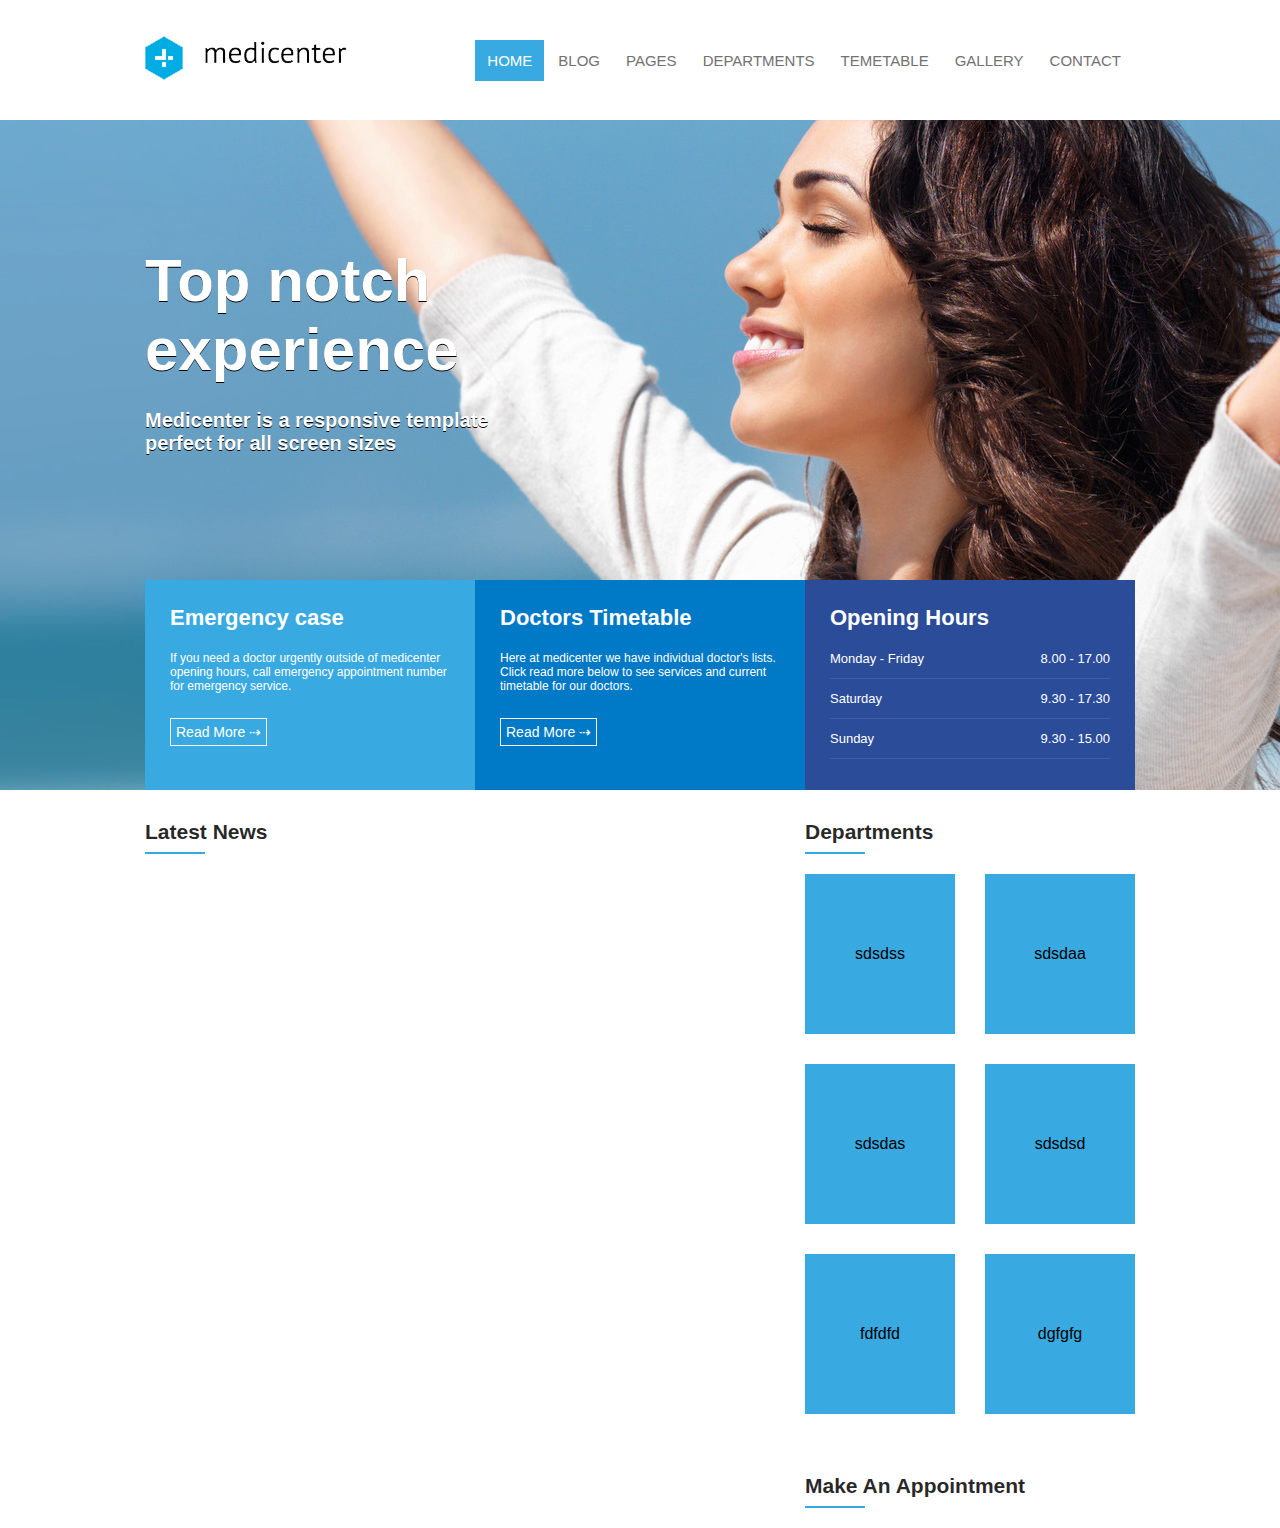
==== mediacenter/index.html @ 1a3e629f "included departments" ====
<!DOCTYPE html>
<html lang="en">
<head>
    <meta charset="UTF-8">
    <meta http-equiv="X-UA-Compatible" content="IE=edge">
    <meta name="viewport" content="width=device-width, user-scalable=0">

    <link rel="stylesheet" href="assets/css/template.css">
    
    <title>MediCenter</title>
</head>

<body>
    <header>
        <div class="container">
            <div class="logo">
                <a href=""><img src="assets/images/logo.png" alt="logo"></a>
           </div>
           <div class="menu">
                <nav>
                    <ul>
                        <li class="active"><a href="">HOME</a></li>
                        <li><a href="">BLOG</a></li>
                        <li><a href="">PAGES</a></li>
                        <li><a href="">DEPARTMENTS</a></li>
                        <li><a href="">TEMETABLE</a></li>
                        <li><a href="">GALLERY</a></li>
                        <li class="last"><a href="">CONTACT</a></li>
                    </ul>
                </nav>
           </div>
        </div>
    </header>
    <section id="banner">
        <div class="container column">
            <div class="banner_headline">
                <h1>  
                    Top notch
                    experience
                </h1>
                <h2>Medicenter is a responsive template
                    perfect for all screen sizes</h2>
            </div>
            <div class="banner_options">
                <div class="banner1">
                    <h3>Emergency case</h3>
                    <p class="desc">If you need a doctor urgently outside of medicenter opening hours, call emergency appointment number for emergency service.
                    </p>
                    <a href="">Read More &#8674;</a>
                </div>
                <div class="banner2">
                    <h3>Doctors Timetable</h3>
                    <p class="desc">Here at medicenter we have individual doctor's lists. Click read more below to see services and current timetable for our doctors.
                    </p>
                    <a href="">Read More &#8674;</a>
                </div>
                <div class="banner3">
                    <h3>Opening Hours</h3>
                    <div class="value1"><span>Monday - Friday</span> <span>8.00 - 17.00</span></div>
                    <div class="value2"><span>Saturday</span> <span>9.30 - 17.30</span></div>
                    <div class="value3"><span>Sunday</span> <span>9.30 - 15.00</span></div>
                </div>
            </div>
        </div>
    </section>
        
    <section id="geral">
        <div class="container">
            <section>
                <div class="widget">
                    <h3>Latest News</h3>
                    <div class="widget_tittle_bar"></div>
                </div>
            </section>
            <aside>
                <div class="widget">
                    <h3>Departments</h3>
                    <div class="widget_tittle_bar"></div>
                    <div class="widget-content">
                        <div>sdsdss</div>
                        <div>sdsdaa</div>
                        <div>sdsdas</div>
                        <div>sdsdsd</div>
                        <div>fdfdfd</div>
                        <div>dgfgfg</div>
                    </div>
                </div>



                <div class="widget">
                    <h3>Make An Appointment</h3>
                    <div class="widget_tittle_bar"></div>
                    
                </div>

            </aside>
        </div>


    </section>
</body>

</html>
---- mediacenter/assets/css/template.css ----
*{
    margin: 0;
    padding: 0;
    font-family: Arial;
}
header{
    display: flex;
    justify-content: center;
    height: 120px;
}
.container{
    display: flex;
    justify-content: space-between;
    width: 990px;
}
.logo{
    display: flex;
    align-items: center;
}
.menu{
    display: flex;
    align-items: center;
}
nav ul,
nav li{
    list-style: none;
}
nav ul{
    display: flex;
}
nav a{
    display: block;
    padding: 12px;
    margin-right: 2px;
    text-decoration: none;
    text-transform: uppercase;
    color: #727272;
    font-size: 15px;
}
nav .active a{
    background-color: #39aae1;
    color: #FFFFFF;
}
nav .active a:hover{
    background-color: #FFFFFF;
    color: #aaa9a9;
}
nav a:hover{
    border: 1px solid #d8d8d8;
}
nav .last a:hover{
    background-color: #39aae1;
    color: #FFFFFF;
}
#banner{
    display: flex;
    justify-content: center;
    background-image: url('/mediacenter/assets/images/img1.jpg');
    background-position: center;
    background-size: cover;
    height: 670px;
}
.banner_headline{
    flex: 1;
    display: flex;
    flex-direction: column;
    justify-content: center;
}
.banner_headline h1{
    color: #FFFFFF;
    font-size: 60px;
    text-shadow: 0px .5px 0px #000000;
    max-width: 350px;
}
.banner_headline h2{
    color: #FFFFFF;
    font-size: 20px;
    text-shadow: 0px .5px 0px #000000;
    max-width: 350px;
    margin-top: 25px;
}
.banner_options{
    height: 210px;
    display: flex;
}
.column{
    flex-direction: column;
}
.banner1, 
.banner2, 
.banner3{
    flex: 1;
    color: #FFFFFF;
    padding: 25px;
}
.banner1{
    background: #39aae1;
}
.banner2{
    background: #0079c7;
}
.banner3{
    background: #2b4c99;
}
h3{
    font-size: 22px;
}
.desc{
    font-size: 12px;
    margin-top: 20px;
    margin-bottom: 30px;
}
.banner_options a{
    border: 1px solid #FFFFFF;
    padding: 5px;
    color: #FFFFFF;
    font-size: 14px;
    text-decoration: none;
}
.banner_options a:hover{
    color: #000000;
    background-color: #FFFFFF;
}
.value1, 
.value2, 
.value3{
    display: flex;
    justify-content: space-between;
    padding: 12px 0 12px 0;
    border-bottom: .5px solid #ffffff1a;
}
.value1,
.value2,
.value3 span{
    font-size: 13px;
}
.banner3 h3{
    margin-bottom: 8px;
}
#geral{
    display: flex;
    justify-content:center;
}
#geral section{
    flex:2;
}
#geral aside{
    flex: 1;
}
#geral h3{
    margin-top: 30px;
    margin-bottom: 8px;
    color: #000000d8;
    font-size: 21px;
}
.widget_tittle_bar{
    width: 60px;
    height: 2px;
    background-color: #36a9e1;
    margin-bottom: 20px;
}
.widget-content{
    display: flex;
    flex-wrap: wrap;
    justify-content:space-between;
}
.widget-content div{
    display: flex;
    justify-content: center;
    align-items: center;
    height: 160px;
    width: 150px;
    background-color: #39aae1;
    margin-bottom: 30px;
}
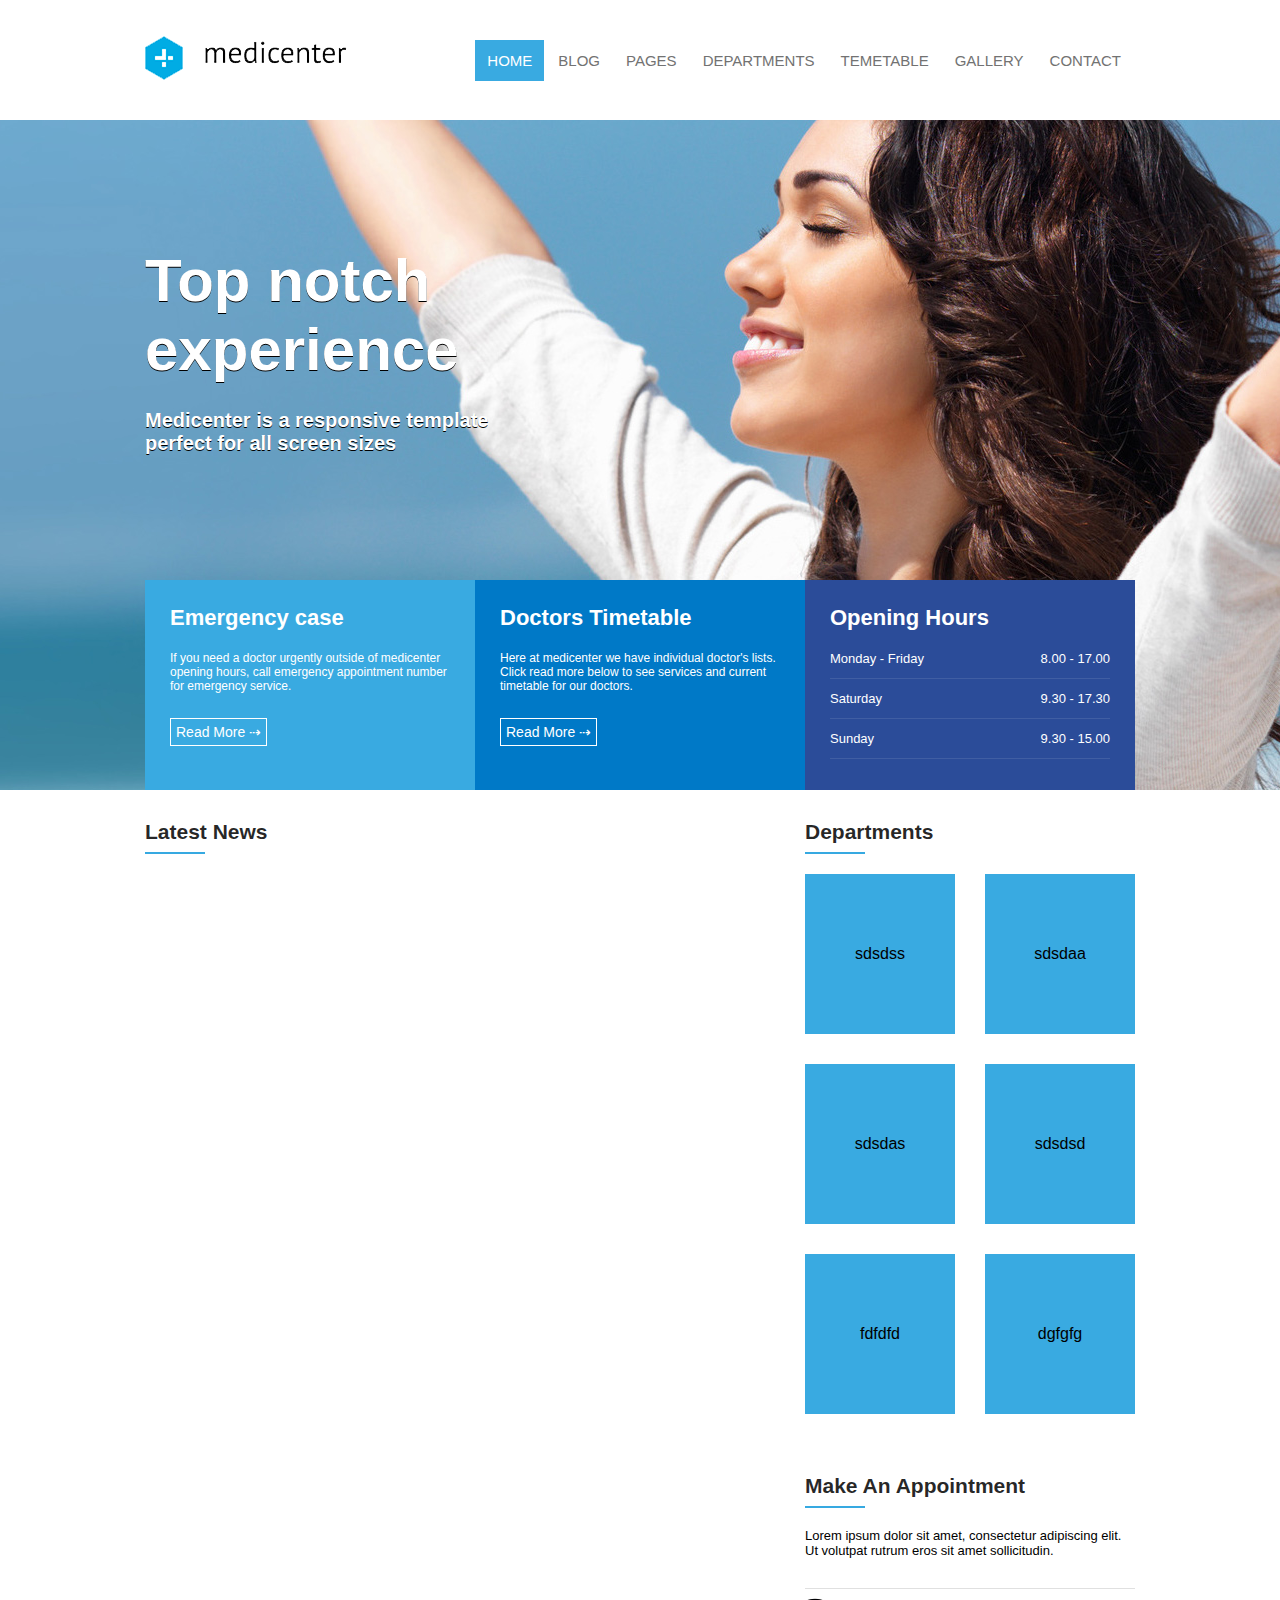
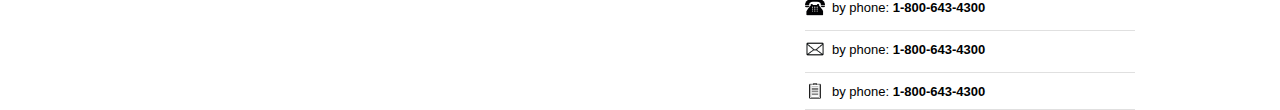
==== commit 3feaa487: "make an appointment" ====
--- a/mediacenter/index.html
+++ b/mediacenter/index.html
@@ -56,9 +56,9 @@
                 </div>
                 <div class="banner3">
                     <h3>Opening Hours</h3>
-                    <div class="value1"><span>Monday - Friday</span> <span>8.00 - 17.00</span></div>
-                    <div class="value2"><span>Saturday</span> <span>9.30 - 17.30</span></div>
-                    <div class="value3"><span>Sunday</span> <span>9.30 - 15.00</span></div>
+                    <div class="hours"><span>Monday - Friday</span> <span>8.00 - 17.00</span></div>
+                    <div class="hours"><span>Saturday</span> <span>9.30 - 17.30</span></div>
+                    <div class="hours"><span>Sunday</span> <span>9.30 - 15.00</span></div>
                 </div>
             </div>
         </div>
@@ -85,13 +85,24 @@
                         <div>dgfgfg</div>
                     </div>
                 </div>
-
-
-
                 <div class="widget">
                     <h3>Make An Appointment</h3>
                     <div class="widget_tittle_bar"></div>
-                    
+                    <p>Lorem ipsum dolor sit amet, consectetur adipiscing elit. Ut volutpat rutrum eros sit amet sollicitudin.</p>
+                    <ul>
+                        <li>
+                            <img src="/mediacenter/assets/images/fone.jpg" alt="fone" height='20px'>
+                            <p>by phone: <strong>1-800-643-4300</strong></p>
+                        </li>
+                        <li>
+                            <img src="/mediacenter/assets/images/email.png" alt="e-mail" height='20px'>
+                            <p>by phone: <strong>1-800-643-4300</strong></p>
+                        </li>
+                        <li>
+                            <img src="/mediacenter/assets/images/form.png" alt="form" height='20px'>
+                            <p>by phone: <strong>1-800-643-4300</strong></p>
+                        </li>
+                    </ul>
                 </div>
 
             </aside>
--- a/mediacenter/assets/css/template.css
+++ b/mediacenter/assets/css/template.css
@@ -121,17 +121,13 @@
     color: #000000;
     background-color: #FFFFFF;
 }
-.value1, 
-.value2, 
-.value3{
+.hours{
     display: flex;
     justify-content: space-between;
     padding: 12px 0 12px 0;
     border-bottom: .5px solid #ffffff1a;
 }
-.value1,
-.value2,
-.value3 span{
+.hours span{
     font-size: 13px;
 }
 .banner3 h3{
@@ -172,4 +168,24 @@
     width: 150px;
     background-color: #39aae1;
     margin-bottom: 30px;
+}
+.widget p{
+    font-size:13px;
+}
+.widget ul{
+    margin-top: 30px;
+}
+.widget ul li{
+    display: flex;
+    align-items: center;
+    padding: 8px 0;
+    margin-top: 5px;
+    border-top: 1px solid #E0E0E0;
+    list-style-type: none;
+}
+.widget ul li:last-child{
+    border-bottom: 1px solid #E0E0E0;
+}
+.widget ul li p{
+    margin-left: 7px;
 }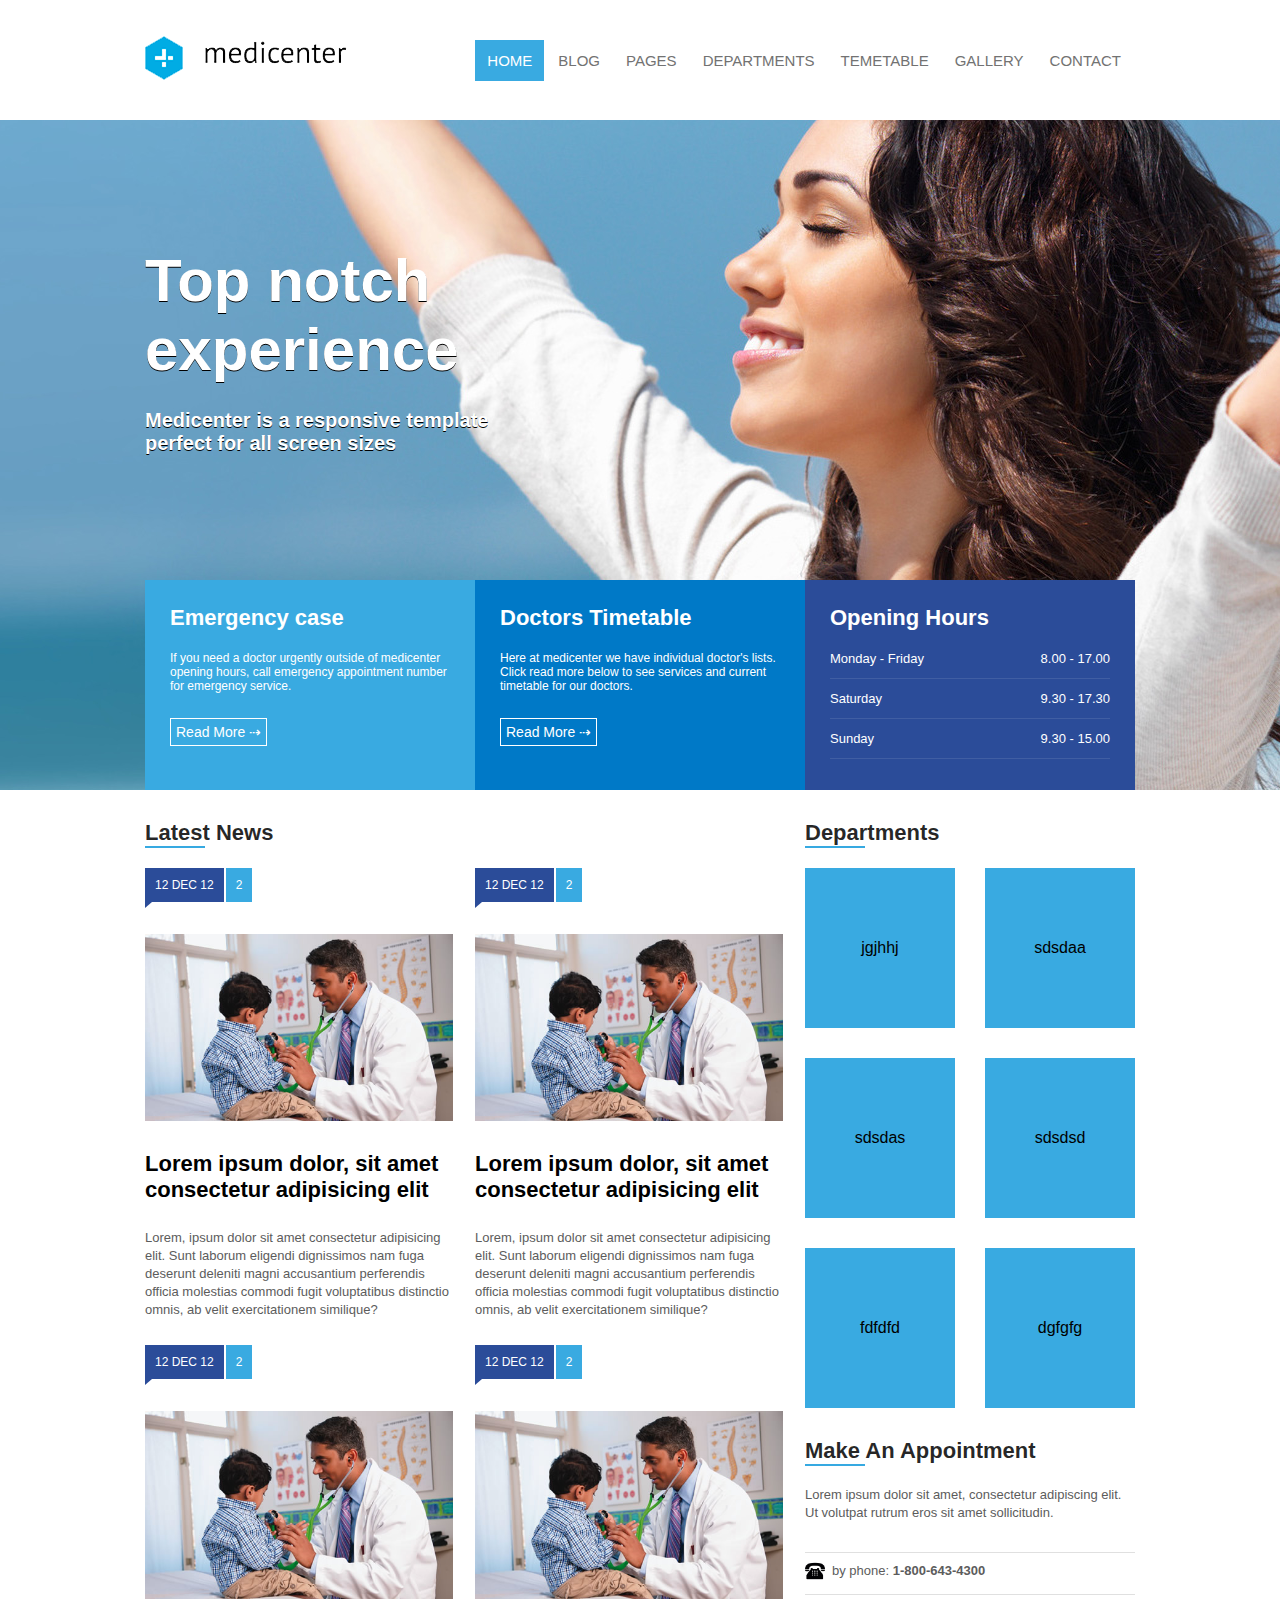
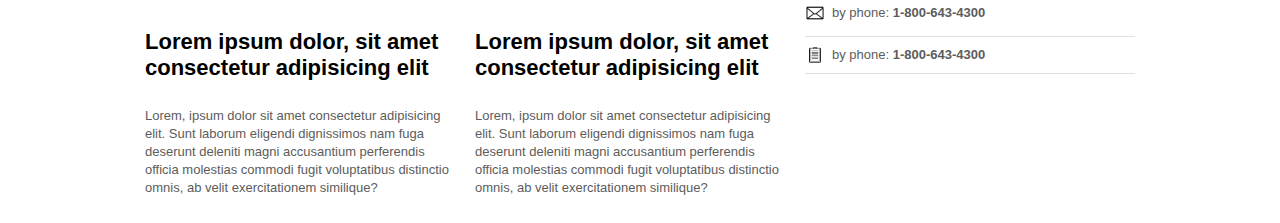
==== commit 0d082972: "article" ====
--- a/mediacenter/index.html
+++ b/mediacenter/index.html
@@ -68,41 +68,121 @@
         <div class="container">
             <section>
                 <div class="widget">
-                    <h3>Latest News</h3>
-                    <div class="widget_tittle_bar"></div>
+                    <div class="widget_tittle">
+                        <h3>Latest News</h3>
+                        <div class="widget_tittle_bar"></div>
+                    </div>
+                    <div class="widget-body flex">
+                        <article>
+                            <div class="data-comment">
+                                <div class="news-data">
+                                    <div class='news_posted_at'>12 DEC 12</div>
+                                    <a href=""><div class='news_comments'>2</div></a>
+                                </div>
+                                <div class="news-arrow"></div>
+                            </div>
+                            <a href="">
+                                <div class="thumbnail">
+                                    <img src="/mediacenter/assets/images/dr.jpg" alt="doutor">
+                                </div>
+                                <h3 class="news_tittle">Lorem ipsum dolor, sit amet consectetur adipisicing elit</h3>
+                                <p class='news_paragraph'>Lorem, ipsum dolor sit amet consectetur adipisicing elit. Sunt laborum eligendi dignissimos nam fuga deserunt deleniti magni accusantium perferendis officia molestias commodi fugit voluptatibus distinctio omnis, ab velit exercitationem similique?</p>
+                            </a>
+                        </article>
+                        <article>
+                            <div class="data-comment">
+                                <div class="news-data">
+                                    <div class='news_posted_at'>12 DEC 12</div>
+                                    <a href=""><div class='news_comments'>2</div></a>
+                                </div>
+                                <div class="news-arrow"></div>
+                            </div>
+                            <a href="">
+                                <div class="thumbnail">
+                                    <img src="/mediacenter/assets/images/dr.jpg" alt="doutor">
+                                </div>
+                                <h3 class="news_tittle">Lorem ipsum dolor, sit amet consectetur adipisicing elit</h3>
+                                <p class='news_paragraph'>Lorem, ipsum dolor sit amet consectetur adipisicing elit. Sunt laborum eligendi dignissimos nam fuga deserunt deleniti magni accusantium perferendis officia molestias commodi fugit voluptatibus distinctio omnis, ab velit exercitationem similique?</p>
+                            </a>
+                        </article>
+                        <article>
+                            <div class="data-comment">
+                                <div class="news-data">
+                                    <div class='news_posted_at'>12 DEC 12</div>
+                                    <a href=""><div class='news_comments'>2</div></a>
+                                </div>
+                                <div class="news-arrow"></div>
+                            </div>
+                            <a href="">
+                                <div class="thumbnail">
+                                    <img src="/mediacenter/assets/images/dr.jpg" alt="doutor">
+                                </div>
+                                <h3 class="news_tittle">Lorem ipsum dolor, sit amet consectetur adipisicing elit</h3>
+                                <p class='news_paragraph'>Lorem, ipsum dolor sit amet consectetur adipisicing elit. Sunt laborum eligendi dignissimos nam fuga deserunt deleniti magni accusantium perferendis officia molestias commodi fugit voluptatibus distinctio omnis, ab velit exercitationem similique?</p>
+                            </a>
+                        </article>
+                        <article>
+                            <div class="data-comment">
+                                <div class="news-data">
+                                    <div class='news_posted_at'>12 DEC 12</div>
+                                    <a href=""><div class='news_comments'>2</div></a>
+                                </div>
+                                <div class="news-arrow"></div>
+                            </div>
+                            <a href="">
+                                <div class="thumbnail">
+                                    <img src="/mediacenter/assets/images/dr.jpg" alt="doutor">
+                                </div>
+                                <h3 class="news_tittle">Lorem ipsum dolor, sit amet consectetur adipisicing elit</h3>
+                                <p class='news_paragraph'>Lorem, ipsum dolor sit amet consectetur adipisicing elit. Sunt laborum eligendi dignissimos nam fuga deserunt deleniti magni accusantium perferendis officia molestias commodi fugit voluptatibus distinctio omnis, ab velit exercitationem similique?</p>
+                            </a>
+                        </article>
+                    </div>
+
+
+
+
                 </div>
             </section>
             <aside>
                 <div class="widget">
-                    <h3>Departments</h3>
-                    <div class="widget_tittle_bar"></div>
-                    <div class="widget-content">
-                        <div>sdsdss</div>
-                        <div>sdsdaa</div>
-                        <div>sdsdas</div>
-                        <div>sdsdsd</div>
-                        <div>fdfdfd</div>
-                        <div>dgfgfg</div>
+                    <div class="widget_tittle">
+                        <h3>Departments</h3>
+                        <div class="widget_tittle_bar"></div>
+                    </div>
+                    <div class="widget-body">
+                        <div class="widget-content">
+                            <div><p>jgjhhj</p></div>
+                            <div><p>sdsdaa</p></div>
+                            <div><p>sdsdas</p></div>
+                            <div><p>sdsdsd</p></div>
+                            <div><p>fdfdfd</p></div>
+                            <div><p>dgfgfg</p></div>
+                        </div>
                     </div>
                 </div>
                 <div class="widget">
-                    <h3>Make An Appointment</h3>
-                    <div class="widget_tittle_bar"></div>
-                    <p>Lorem ipsum dolor sit amet, consectetur adipiscing elit. Ut volutpat rutrum eros sit amet sollicitudin.</p>
-                    <ul>
-                        <li>
-                            <img src="/mediacenter/assets/images/fone.jpg" alt="fone" height='20px'>
-                            <p>by phone: <strong>1-800-643-4300</strong></p>
-                        </li>
-                        <li>
-                            <img src="/mediacenter/assets/images/email.png" alt="e-mail" height='20px'>
-                            <p>by phone: <strong>1-800-643-4300</strong></p>
-                        </li>
-                        <li>
-                            <img src="/mediacenter/assets/images/form.png" alt="form" height='20px'>
-                            <p>by phone: <strong>1-800-643-4300</strong></p>
-                        </li>
-                    </ul>
+                    <div class="widget_tittle">
+                        <h3>Make An Appointment</h3>
+                        <div class="widget_tittle_bar"></div>
+                    </div>
+                    <p class='widget_paragraph'>Lorem ipsum dolor sit amet, consectetur adipiscing elit. Ut volutpat rutrum eros sit amet sollicitudin.</p>
+                    <div class="widget-body">
+                        <ul>
+                            <li>
+                                <img src="/mediacenter/assets/images/fone.jpg" alt="fone" height='20px'>
+                                <p class='widget_paragraph'>by phone: <strong>1-800-643-4300</strong></p>
+                            </li>
+                            <li>
+                                <img src="/mediacenter/assets/images/email.png" alt="e-mail" height='20px'>
+                                <p class='widget_paragraph'>by phone: <strong>1-800-643-4300</strong></p>
+                            </li>
+                            <li>
+                                <img src="/mediacenter/assets/images/form.png" alt="form" height='20px'>
+                                <p class='widget_paragraph'>by phone: <strong>1-800-643-4300</strong></p>
+                            </li>
+                        </ul>
+                    </div>
                 </div>
 
             </aside>
--- a/mediacenter/assets/css/template.css
+++ b/mediacenter/assets/css/template.css
@@ -143,7 +143,7 @@
 #geral aside{
     flex: 1;
 }
-#geral h3{
+.widget_tittle{
     margin-top: 30px;
     margin-bottom: 8px;
     color: #000000d8;
@@ -159,6 +159,8 @@
     display: flex;
     flex-wrap: wrap;
     justify-content:space-between;
+    flex: 1;
+    min-width: 150px;
 }
 .widget-content div{
     display: flex;
@@ -169,8 +171,17 @@
     background-color: #39aae1;
     margin-bottom: 30px;
 }
-.widget p{
+.widget-content div:nth-last-child(-n+2){
+    margin-bottom: 0;
+}
+.widget_paragraph,
+.news_paragraph{
     font-size:13px;
+    color: #5c5c5c;
+    line-height: 18px;
+}
+.news_paragraph{
+    margin-bottom: 26px;
 }
 .widget ul{
     margin-top: 30px;
@@ -188,4 +199,50 @@
 }
 .widget ul li p{
     margin-left: 7px;
+}
+.flex{
+    display: flex;
+    flex-wrap: wrap;
+}
+article{
+    flex:1;
+    min-width: 300px;
+    margin-right: 22px;
+}
+article .news-data{
+    display: flex;
+}
+article a{
+    text-decoration: none;
+}
+article .news_posted_at{
+    background-color: #2b4c99;
+    color: #FFFFFF;
+    font-size: 12px;
+    padding: 10px;
+    margin-right: 2px;
+}
+article .news-arrow{
+    width: 0; 
+    height: 0; 
+    border-right: 7px solid transparent;
+    border-top: 6px solid #2b4c99;
+}
+article .news_comments{
+    background-color: #39aae1;
+    color: #FFFFFF;
+    font-size: 12px;
+    padding: 10px;
+}
+article .thumbnail{
+    margin-top: 26px;
+}
+article .thumbnail img{
+    width: 100%;
+    height: auto;
+}
+.news_tittle{
+    color: #000000;
+    margin-top: 26px;
+    margin-bottom: 26px;
 }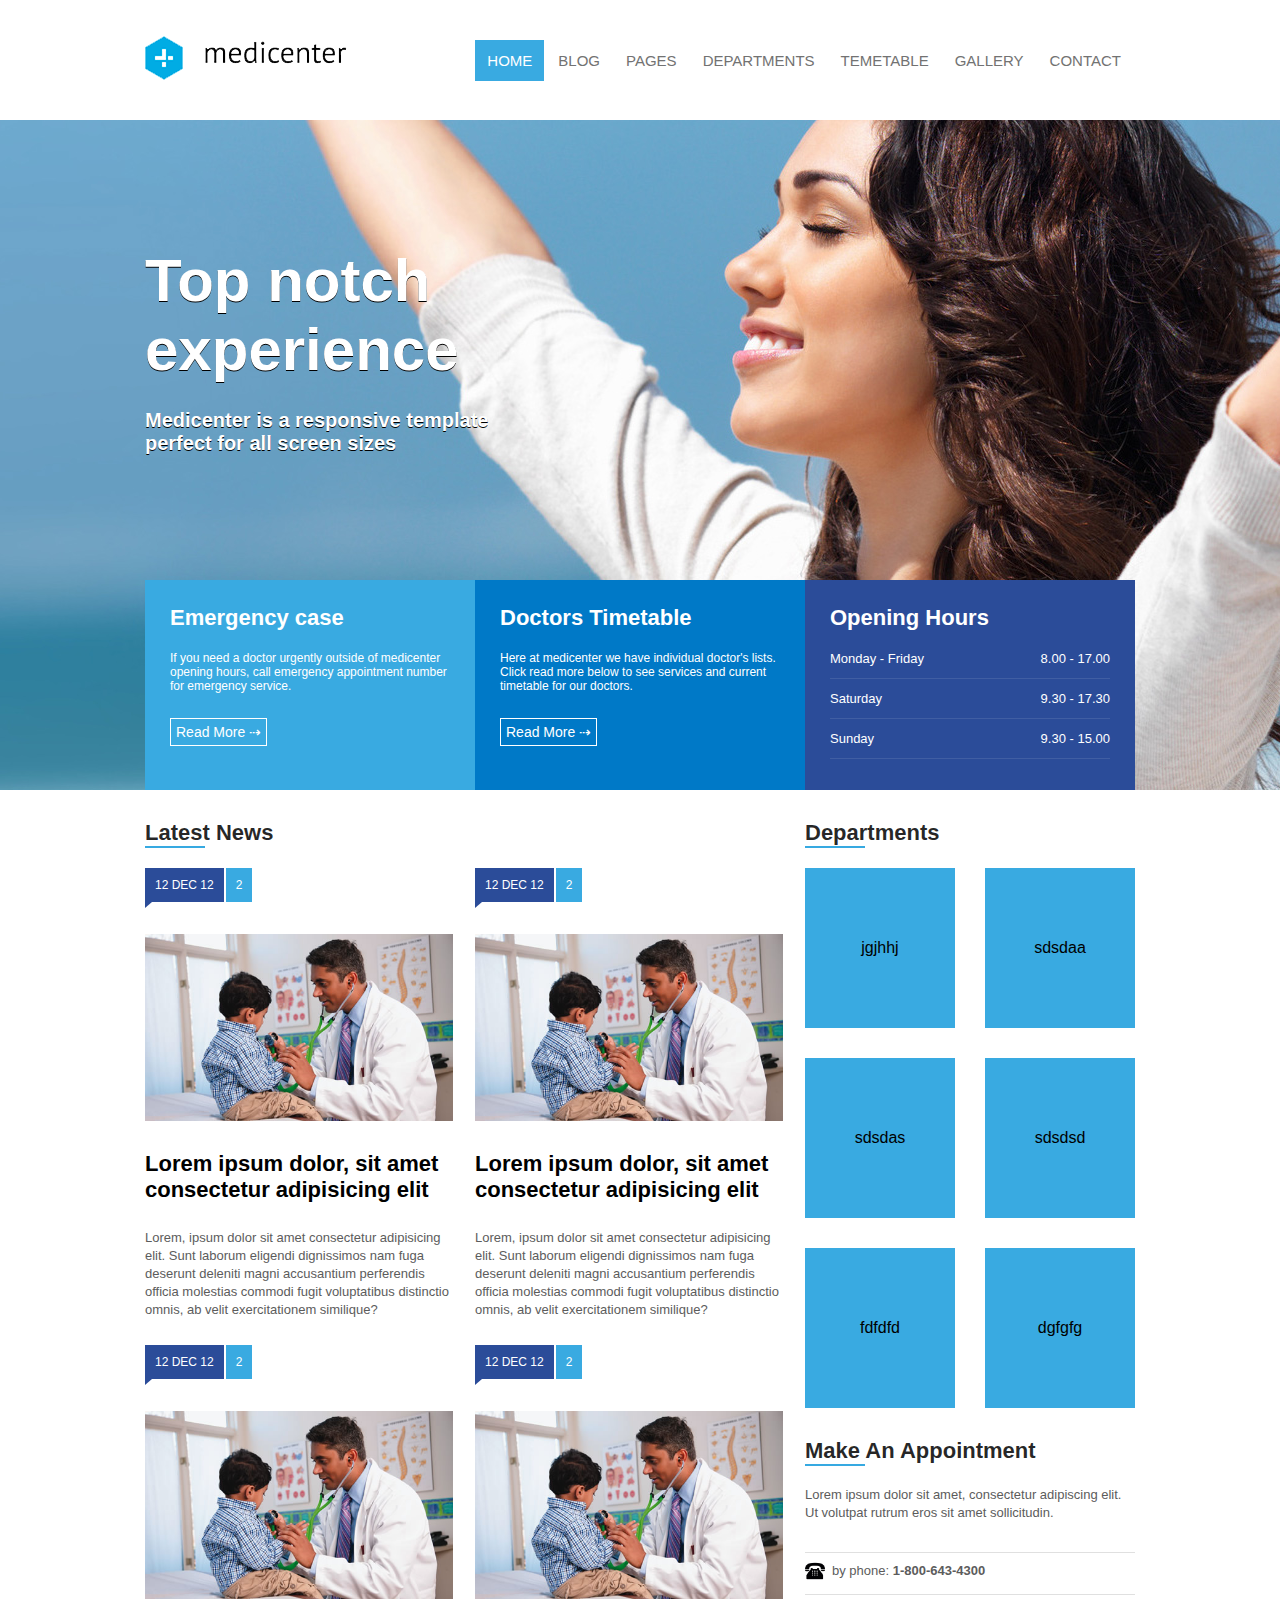
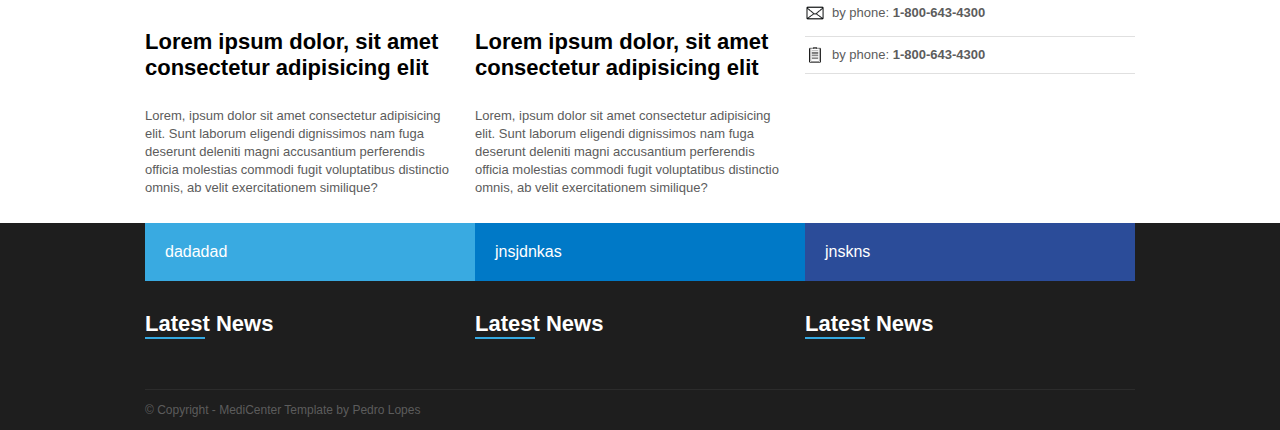
==== commit 7604d858: "footer" ====
--- a/mediacenter/index.html
+++ b/mediacenter/index.html
@@ -190,6 +190,49 @@
 
 
     </section>
+
+    <footer>
+        <div class="container flexColumn">
+            <div class="footer_menu">
+                <div class="fm_1">
+                    dadadad
+                </div>
+                <div class="fm_2">
+                    jnsjdnkas
+                </div>
+                <div class="fm_3">
+                    jnskns
+                </div>
+
+            </div>
+            <div class="footer_area">
+                <div class="footer_area-item">
+                    <div class="widget_tittle">
+                        <h3>Latest News</h3>
+                        <div class="widget_tittle_bar"></div>
+                    </div>
+                </div>
+                <div class="footer_area-item">
+                    <div class="widget_tittle">
+                        <h3>Latest News</h3>
+                        <div class="widget_tittle_bar"></div>
+                    </div>
+                </div>
+                <div class="footer_area-item">
+                    <div class="widget_tittle">
+                        <h3>Latest News</h3>
+                        <div class="widget_tittle_bar"></div>
+                    </div>
+                </div>
+            </div>
+            <div class="footer_copy">
+                © Copyright - MediCenter Template by Pedro Lopes
+            </div>
+        </div>
+    </footer>
+
+
+
 </body>
 
 </html>--- a/mediacenter/assets/css/template.css
+++ b/mediacenter/assets/css/template.css
@@ -245,4 +245,49 @@
     color: #000000;
     margin-top: 26px;
     margin-bottom: 26px;
+}
+footer{
+    background-color: #1e1e1e;
+    display: flex;
+    justify-content: center;
+}
+.footer_menu{
+    display: flex;
+}
+.fm_1,
+.fm_2,
+.fm_3{
+    flex: 1;
+    color: #FFFFFF;
+    padding: 20px;
+}
+.fm_1{
+    background-color: #39aae1;
+}
+.fm_2{
+    background-color: #0079c7;
+}
+.fm_3{
+    background-color: #2b4c99;
+}
+.footer_area{
+    display: flex;
+}
+.footer_area-item{
+    flex: 1;
+    color: #FFFFFF;
+}
+.flexColumn{
+    flex-direction: column;
+}
+footer .widget_tittle{
+    color: #FFFFFF;
+}
+.footer_copy{
+    border-top: 1px solid #2c2c2c;
+    height: 40px;
+    line-height: 40px;
+    color:#5c5c5c;
+    margin-top: 30px;
+    font-size: 12px;
 }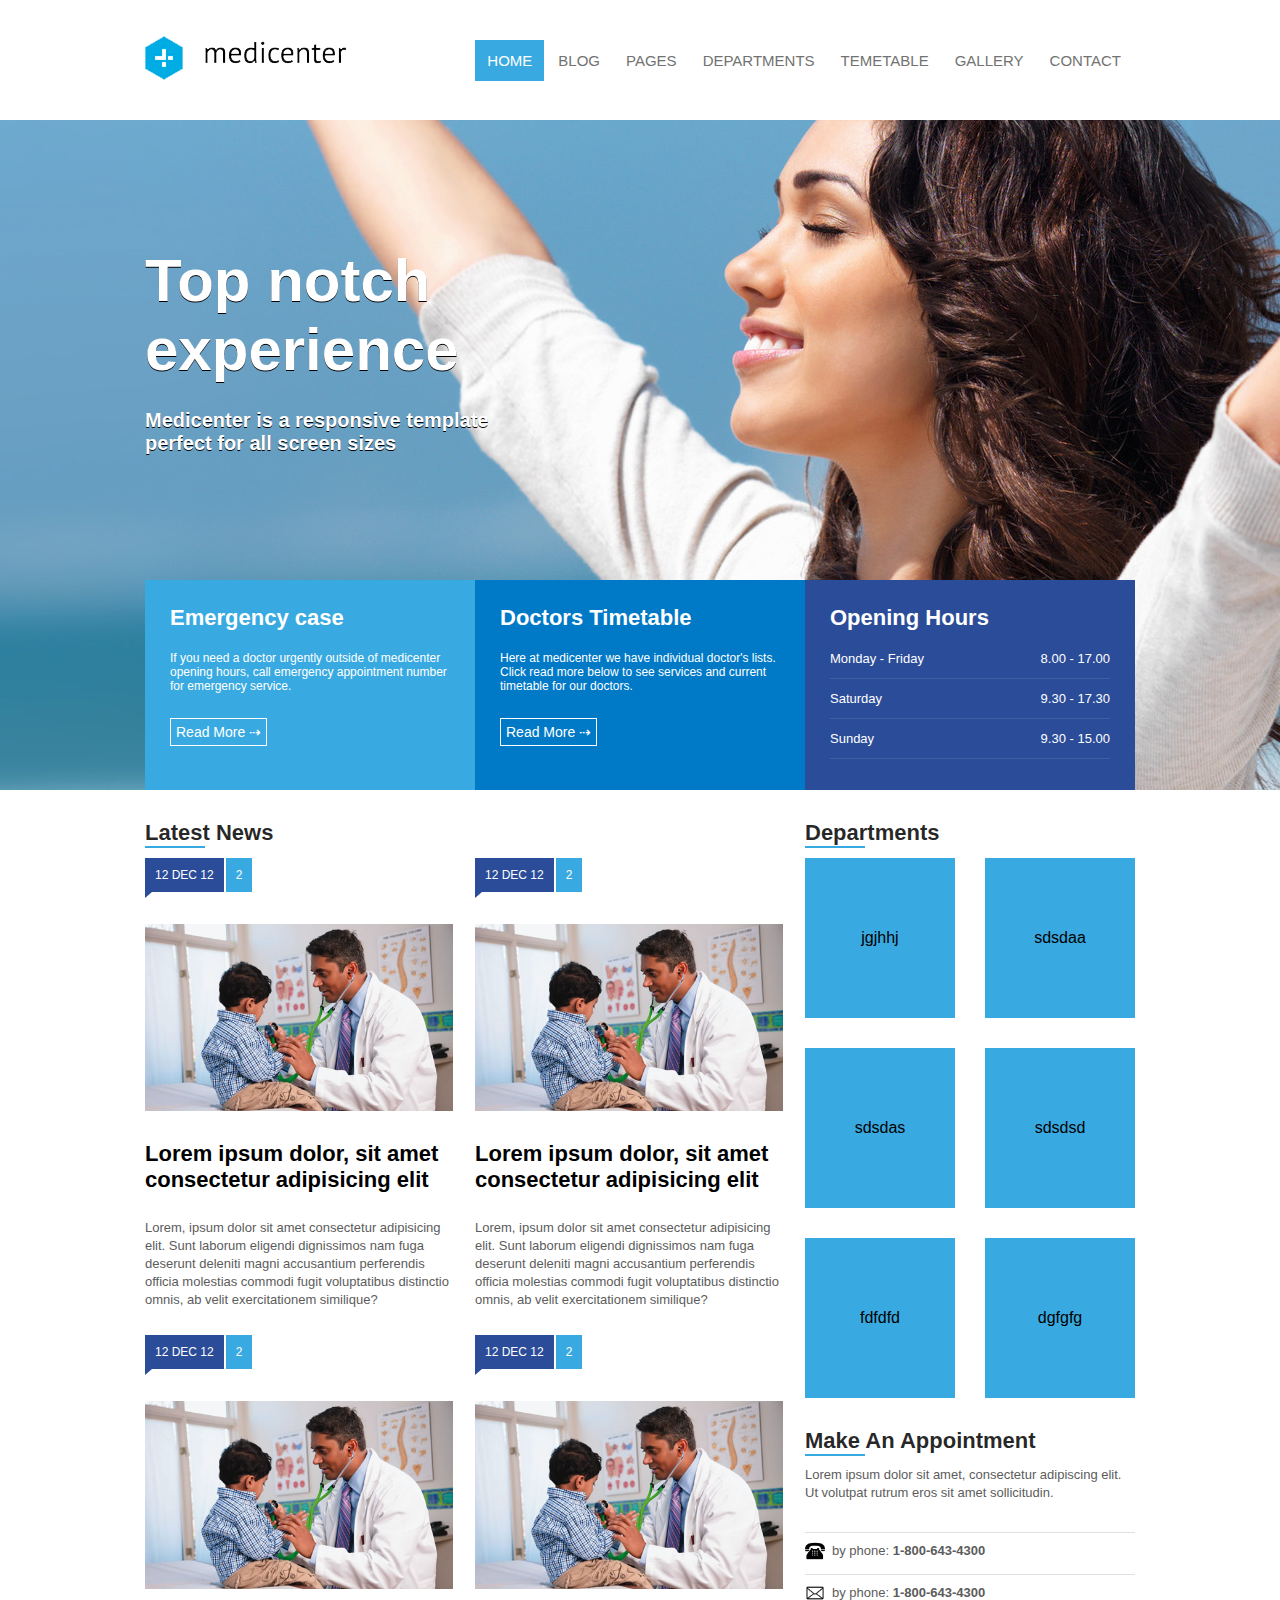
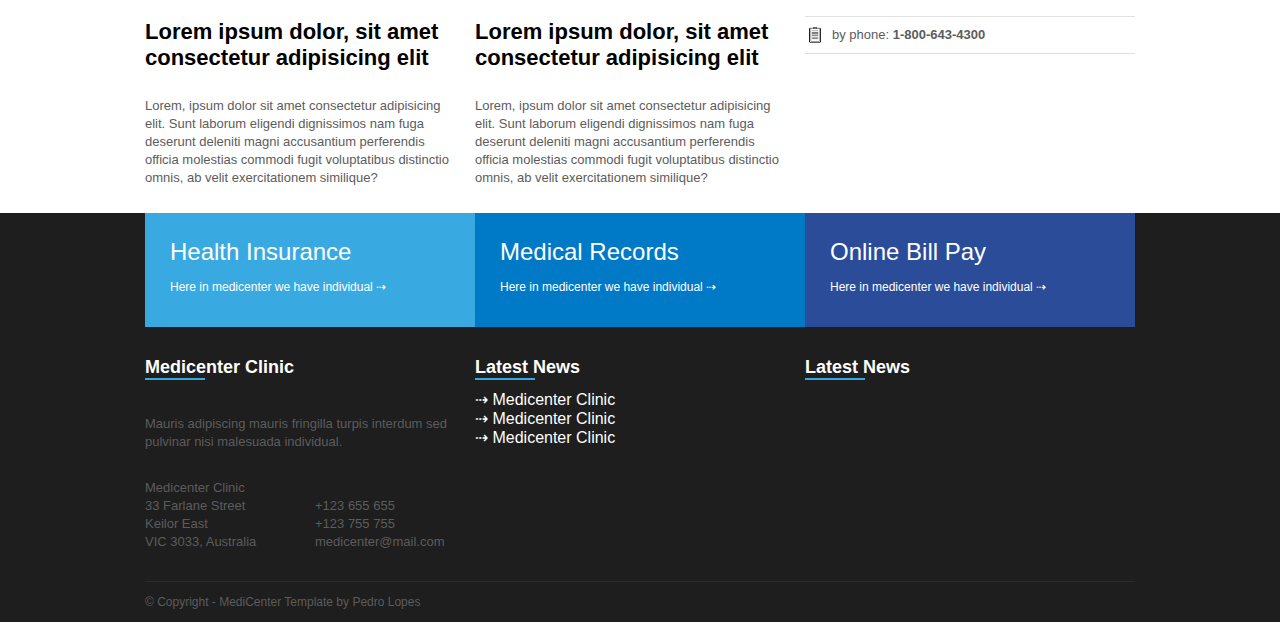
==== commit ad09adf3: "footer" ====
--- a/mediacenter/index.html
+++ b/mediacenter/index.html
@@ -195,32 +195,80 @@
         <div class="container flexColumn">
             <div class="footer_menu">
                 <div class="fm_1">
-                    dadadad
+                    <h3 class="fm_1-tittle">Health Insurance</h3>
+                    <p class="fm_1-paragraph">Here in medicenter we have individual &#8674</p>
                 </div>
                 <div class="fm_2">
-                    jnsjdnkas
+                    <h3 class="fm_1-tittle">Medical Records</h3>
+                    <p class="fm_1-paragraph">Here in medicenter we have individual &#8674</p>
                 </div>
                 <div class="fm_3">
-                    jnskns
+                    <h3 class="fm_1-tittle">Online Bill Pay</h3>
+                    <p class="fm_1-paragraph">Here in medicenter we have individual &#8674</p>
                 </div>
 
             </div>
             <div class="footer_area">
                 <div class="footer_area-item">
                     <div class="widget_tittle">
-                        <h3>Latest News</h3>
-                        <div class="widget_tittle_bar"></div>
-                    </div>
+                        <h3 class="widget_tittle-text">Medicenter Clinic</h3>
+                        <div class="widget_tittle_bar"></div>
+                    </div>
+                    <p class="widget_paragraph">Mauris adipiscing mauris fringilla turpis interdum sed pulvinar nisi malesuada individual.</p>
+                    <ul class="footer_contact_info">
+                        <li class="footer_contact_info_row">
+                            <div class="footer_contact_info_left">
+                                Medicenter Clinic
+                            </div>
+                        </li>
+                        <li class="footer_contact_info_row">
+                            <div class="footer_contact_info_left">
+                                33 Farlane Street
+                            </div>
+                            <div class="footer_contact_info_right">
+                                +123 655 655
+                            </div>
+                        </li>
+                        <li class="footer_contact_info_row">
+                            <div class="footer_contact_info_left">
+                                Keilor East
+                            </div>
+                            <div class="footer_contact_info_right">
+                                +123 755 755
+                            </div>
+                        </li>
+                        <li class="footer_contact_info_row">
+                            <div class="footer_contact_info_left">
+                                VIC 3033, Australia
+                            </div>
+                            <div class="footer_contact_info_right">
+                                medicenter@mail.com
+                            </div>
+                        </li>
+                    </ul>
                 </div>
                 <div class="footer_area-item">
                     <div class="widget_tittle">
-                        <h3>Latest News</h3>
-                        <div class="widget_tittle_bar"></div>
-                    </div>
+                        <h3 class="widget_tittle-text">Latest News</h3>
+                        <div class="widget_tittle_bar"></div>
+                    </div>
+                    <ul class="footer_contact_info">
+                        <li>
+                            &#8674 Medicenter Clinic
+                        </li>
+                        <li>
+                            &#8674 Medicenter Clinic
+                        </li>
+                        <li>
+                            &#8674 Medicenter Clinic
+                        </li>
+                    </ul>
+
+
                 </div>
                 <div class="footer_area-item">
                     <div class="widget_tittle">
-                        <h3>Latest News</h3>
+                        <h3 class="widget_tittle-text">Latest News</h3>
                         <div class="widget_tittle_bar"></div>
                     </div>
                 </div>
--- a/mediacenter/assets/css/template.css
+++ b/mediacenter/assets/css/template.css
@@ -153,7 +153,10 @@
     width: 60px;
     height: 2px;
     background-color: #36a9e1;
-    margin-bottom: 20px;
+    margin-bottom: 10px;
+}
+.widget_tittle-text{
+    font-size: 18px;
 }
 .widget-content{
     display: flex;
@@ -175,7 +178,9 @@
     margin-bottom: 0;
 }
 .widget_paragraph,
-.news_paragraph{
+.news_paragraph,
+.footer_contact_info_left,
+.footer_contact_info_right{
     font-size:13px;
     color: #5c5c5c;
     line-height: 18px;
@@ -254,12 +259,24 @@
 .footer_menu{
     display: flex;
 }
+.fm_1-tittle{
+    margin: 0;
+    padding: 0;
+    font-weight: normal;
+    font-size: 24px;
+}
+.fm_1-paragraph{
+    font-size: 12px;
+    display: block;
+    margin-block-start: 14px;
+    margin-block-end: 8px;
+}
 .fm_1,
 .fm_2,
 .fm_3{
     flex: 1;
     color: #FFFFFF;
-    padding: 20px;
+    padding: 25px;
 }
 .fm_1{
     background-color: #39aae1;
@@ -282,6 +299,9 @@
 }
 footer .widget_tittle{
     color: #FFFFFF;
+}
+footer .footer_area-item .widget_paragraph{
+    padding: 25px 0 28px;
 }
 .footer_copy{
     border-top: 1px solid #2c2c2c;
@@ -290,4 +310,23 @@
     color:#5c5c5c;
     margin-top: 30px;
     font-size: 12px;
+}
+.footer_contact_info{
+    display: flex;
+    list-style-type: none;
+    flex-direction: column;
+}
+.footer_contact_info_row{
+    display: flex;
+}
+.footer_contact_info_left{
+    display: flex;
+    width: 150px;
+}
+.footer_contact_info_right{
+    display: flex;
+    justify-content: flex;
+    text-align: end;
+    width: 150px;
+    margin-left: 20px;
 }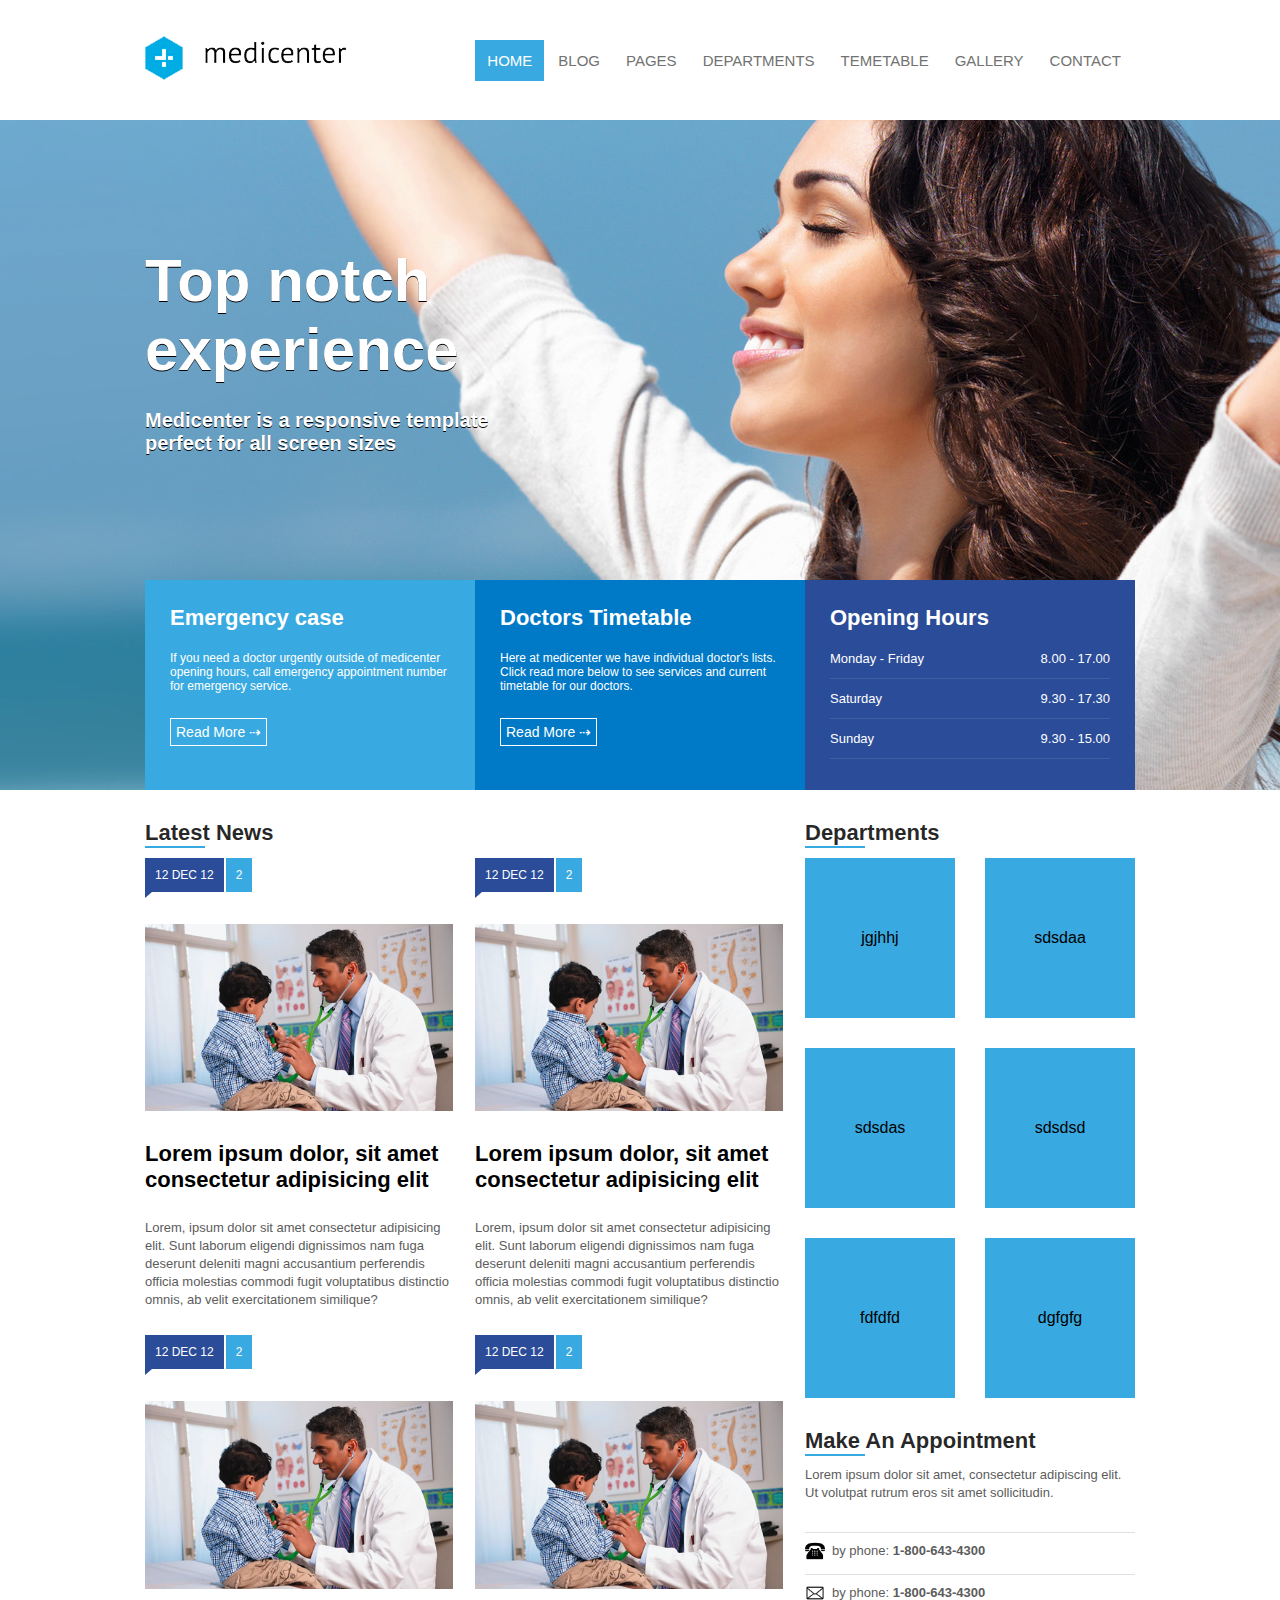
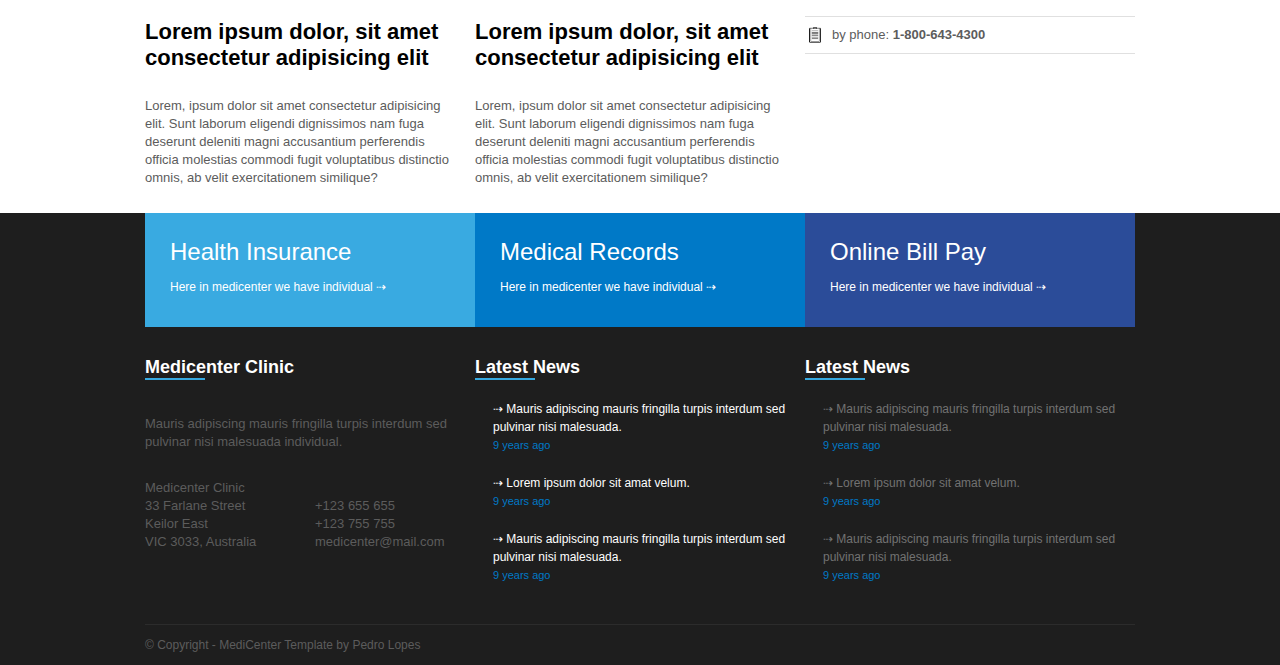
==== commit 4218842a: "footer" ====
--- a/mediacenter/index.html
+++ b/mediacenter/index.html
@@ -253,14 +253,24 @@
                         <div class="widget_tittle_bar"></div>
                     </div>
                     <ul class="footer_contact_info">
-                        <li>
-                            &#8674 Medicenter Clinic
-                        </li>
-                        <li>
-                            &#8674 Medicenter Clinic
-                        </li>
-                        <li>
-                            &#8674 Medicenter Clinic
+                        <li class="footer_contact_info-center">
+                            <a href="">
+                                &#8674 
+                                Mauris adipiscing mauris fringilla turpis interdum sed pulvinar nisi malesuada.                  
+                            </a>
+                            <abbr title="12 june 2012" class="time-ago">9 years ago</abbr>
+                        </li>
+                        <li class="footer_contact_info-center">
+                            <a href="">
+                                &#8674 Lorem ipsum dolor sit amat velum.
+                            </a>
+                            <abbr title="12 june 2012" class="time-ago">9 years ago</abbr>
+                        </li>
+                        <li class="footer_contact_info-center">
+                            <a href="">
+                                &#8674 Mauris adipiscing mauris fringilla turpis interdum sed pulvinar nisi malesuada.
+                            </a>
+                            <abbr title="12 june 2012" class="time-ago">9 years ago</abbr>
                         </li>
                     </ul>
 
@@ -271,6 +281,27 @@
                         <h3 class="widget_tittle-text">Latest News</h3>
                         <div class="widget_tittle_bar"></div>
                     </div>
+                    <ul class="footer_contact_info">
+                        <li class="footer_contact_info-center">
+                            <p href="">
+                                &#8674 
+                                Mauris adipiscing mauris fringilla turpis interdum sed pulvinar nisi malesuada.                  
+                            </p>
+                            <abbr title="12 june 2012" class="time-ago">9 years ago</abbr>
+                        </li>
+                        <li class="footer_contact_info-center">
+                            <p href="">
+                                &#8674 Lorem ipsum dolor sit amat velum.
+                            </p>
+                            <abbr title="12 june 2012" class="time-ago">9 years ago</abbr>
+                        </li>
+                        <li class="footer_contact_info-center">
+                            <p href="">
+                                &#8674 Mauris adipiscing mauris fringilla turpis interdum sed pulvinar nisi malesuada.
+                            </p>
+                            <abbr title="12 june 2012" class="time-ago">9 years ago</abbr>
+                        </li>
+                    </ul>
                 </div>
             </div>
             <div class="footer_copy">
@@ -279,8 +310,6 @@
         </div>
     </footer>
 
-
-
 </body>
 
 </html>--- a/mediacenter/assets/css/template.css
+++ b/mediacenter/assets/css/template.css
@@ -329,4 +329,26 @@
     text-align: end;
     width: 150px;
     margin-left: 20px;
+}
+.footer_contact_info-center{
+    padding: 10px 0 10px 18px;
+    line-height: 150%;
+    font-size: 12px;
+    display: flex;
+    flex-direction: column;
+}
+.footer_contact_info-center a{
+    text-decoration: none;
+    color: #FFFFFF;
+}
+.footer_contact_info-center a:hover{
+    text-decoration: underline;
+}
+.time-ago{
+    text-decoration:none;
+    font-size: 11px;
+    color: #0079c7;
+}
+.footer_contact_info-center p{
+    color: #727272;
 }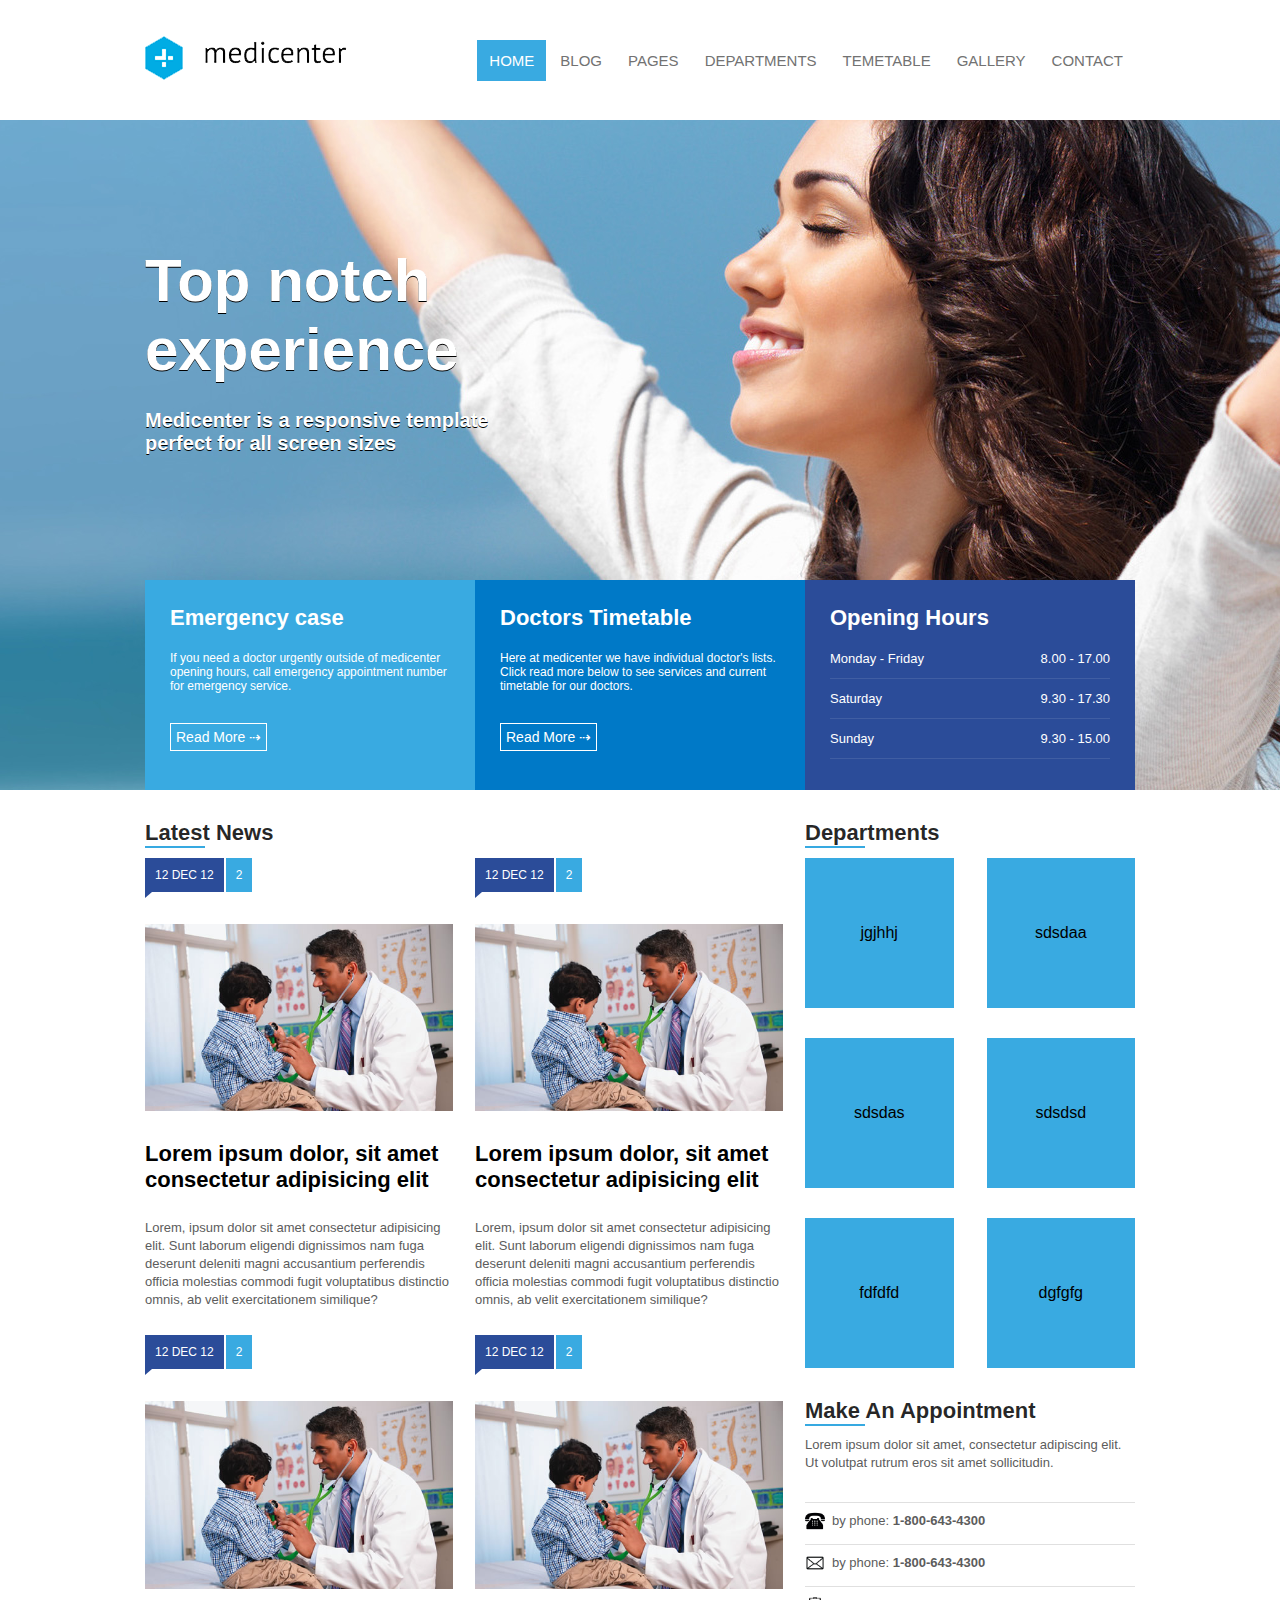
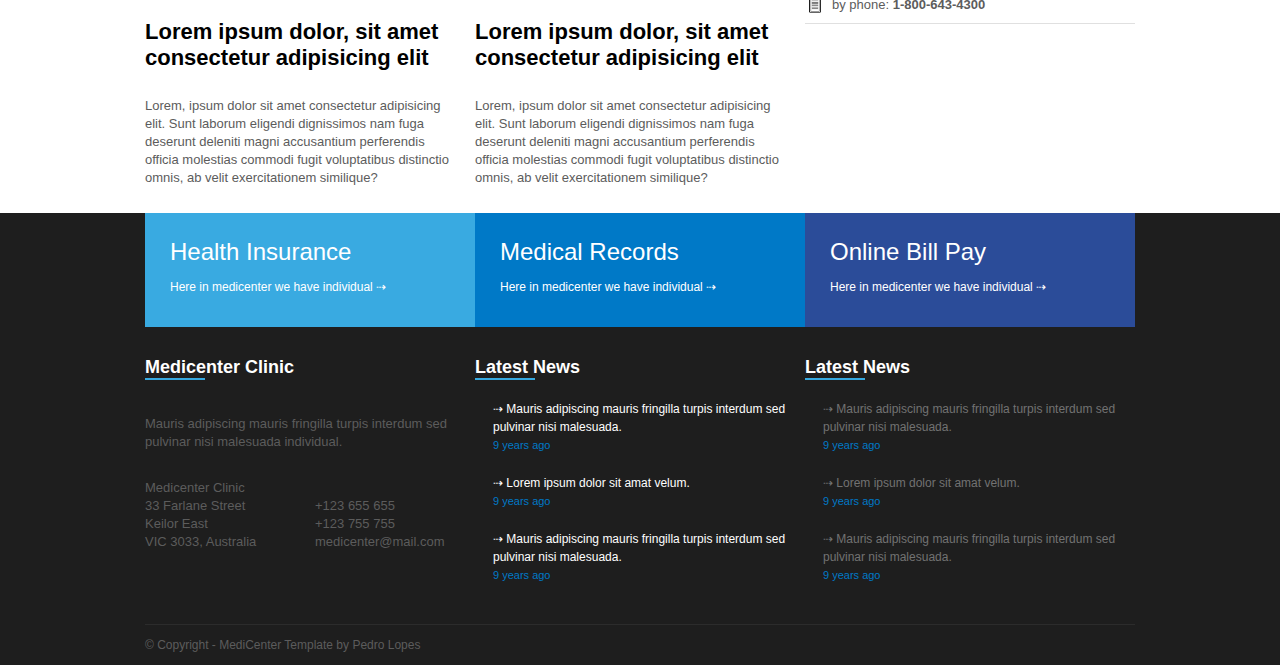
==== commit 1ce4d0d3: "top-button" ====
--- a/mediacenter/index.html
+++ b/mediacenter/index.html
@@ -6,6 +6,7 @@
     <meta name="viewport" content="width=device-width, user-scalable=0">
 
     <link rel="stylesheet" href="assets/css/template.css">
+    <script type="text/javascript" src="show-menu.js"></script>
     
     <title>MediCenter</title>
 </head>
@@ -18,6 +19,10 @@
            </div>
            <div class="menu">
                 <nav>
+                    <input type="checkbox" id="hamburguer" style="display: none;">
+                    <label for="hamburguer">
+                        <div class="menuMobile"></div>
+                    </label>
                     <ul>
                         <li class="active"><a href="">HOME</a></li>
                         <li><a href="">BLOG</a></li>
@@ -162,7 +167,7 @@
                     </div>
                 </div>
                 <div class="widget">
-                    <div class="widget_tittle">
+                    <div class="widget_tittle change">
                         <h3>Make An Appointment</h3>
                         <div class="widget_tittle_bar"></div>
                     </div>
--- a/mediacenter/assets/css/template.css
+++ b/mediacenter/assets/css/template.css
@@ -21,9 +21,9 @@
     display: flex;
     align-items: center;
 }
-nav ul,
 nav li{
     list-style: none;
+    margin-left: 2px;
 }
 nav ul{
     display: flex;
@@ -31,7 +31,6 @@
 nav a{
     display: block;
     padding: 12px;
-    margin-right: 2px;
     text-decoration: none;
     text-transform: uppercase;
     color: #727272;
@@ -111,8 +110,10 @@
     margin-bottom: 30px;
 }
 .banner_options a{
+    display: block;
     border: 1px solid #FFFFFF;
     padding: 5px;
+    width: max-content;
     color: #FFFFFF;
     font-size: 14px;
     text-decoration: none;
@@ -167,15 +168,15 @@
 }
 .widget-content div{
     display: flex;
-    justify-content: center;
+    justify-content:center;
     align-items: center;
-    height: 160px;
-    width: 150px;
+    height: 150px;
+    width: 45%;
     background-color: #39aae1;
     margin-bottom: 30px;
 }
-.widget-content div:nth-last-child(-n+2){
-    margin-bottom: 0;
+.change{
+    margin-top: 0;
 }
 .widget_paragraph,
 .news_paragraph,
@@ -351,4 +352,138 @@
 }
 .footer_contact_info-center p{
     color: #727272;
-}+}
+.menuMobile{
+    display: none;
+    width: 40px;
+    height: 40px;
+    margin: 40px 20px 40px 0;
+    border-radius: 10%;
+    position: relative;
+}
+.menuMobile::after{
+    content: '';
+
+    position: absolute;
+    
+    top: 30%;
+    left: 15%;
+
+    width: 70%;
+    height: 10%;
+
+    border-radius: 20px;
+
+    background-color: #39aae1;
+
+    transition: 1s ease;
+}
+.menuMobile::before{
+    content: '';
+
+    position: absolute;
+    
+    top: 60%;
+    left: 15%;
+
+    width: 70%;
+    height: 10%;
+
+    border-radius: 20px;
+
+    background-color: #39aae1;
+
+    transition: 1s ease;
+}
+#hamburguer:checked ~ label .menuMobile:after{
+    transform: rotate(225deg);
+
+    top: 45%;
+}
+#hamburguer:checked ~ label .menuMobile:before{
+    transform: rotate(-225deg);
+
+    width: 70%;
+    height: 10%;
+
+    top: 45%;
+    left: 15%;
+}
+@media (max-width:920px){
+    .container{
+        width: 90%;
+    }
+    .banner_options{
+        height: auto;
+    }
+}
+@media (max-width:600px){
+    .banner_headline h1{
+        font-size: 45px;
+        padding-top: 20px;
+    }
+    .banner_headline h2{
+        font-size: 17px;
+    }
+    .container{
+        flex-direction: column;
+    }
+    #banner{
+        height: auto;
+    }
+    .banner_options{
+        flex-direction: column;
+        margin-top: 40px;
+    }
+    .footer_menu {
+        flex-direction: column;
+    }
+    .footer_area {
+        flex-direction: column;
+    }
+    header .container{
+        flex-direction: row;
+    }
+    nav ul{
+        flex-direction: column;
+        display: none;
+        position: absolute;
+        left: 0;
+        width: 100%;
+        height: 100vh;
+        background:#FFFFFF;
+        opacity: 1;
+        
+    }
+    header{
+        height: auto;
+    }
+    .menuMobile{
+        display: flex;
+        flex-direction: column;
+        justify-content:space-around;
+    }
+    @media (max-width:515px){
+        .logo,
+        .banner_headline{
+            padding: 25px;
+        }
+        article,
+        .widget_tittle,
+        .widget_paragraph,
+        .widget-body ul,
+        .footer_contact_info_row,
+        .footer_copy
+        {
+            margin-left: 22px;
+            max-width: 90%;
+        }
+        .widget-content div{
+            margin: 0 22px 22px 22px;
+            width: 100%;
+        }
+        .footer_contact_info-center{
+            max-width: 90%;
+        }
+    }
+}
